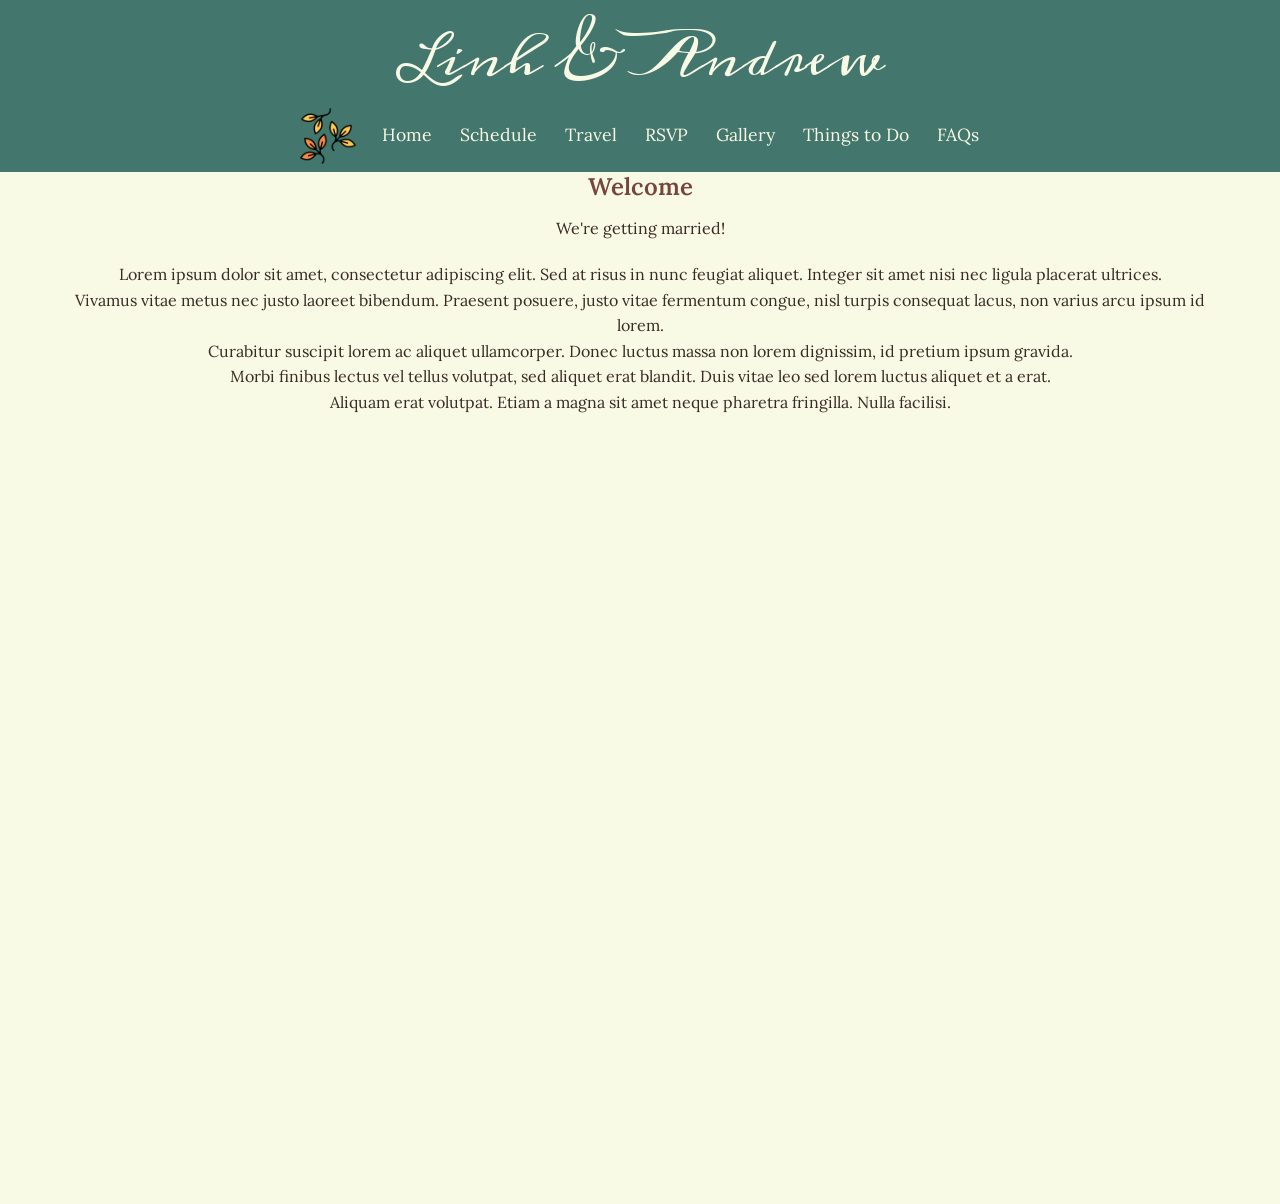
==== index.html @ 8fc76403 "first commit" ====
<!DOCTYPE html>
<html lang="en">
<head>
    <meta charset="UTF-8">
    <meta name="viewport" content="width=device-width, initial-scale=1.0">
    <title>Home | Wedding</title>
    <link rel="preconnect" href="https://fonts.googleapis.com">
    <link rel="preconnect" href="https://fonts.gstatic.com" crossorigin>
    <link href="https://fonts.googleapis.com/css2?family=Lora:ital,wght@0,400..700;1,400..700&display=swap" rel="stylesheet">
    <link href="https://fonts.googleapis.com/css2?family=Meddon&display=swap" rel="stylesheet">
    <link rel="stylesheet" href="css/style.css">
</head>
<body>
    <header id="site-header">
        <nav id="navbar">
            <ul>
                <li class="site-brand-item"><a href="index.html">Linh & Andrew</a></li>
                <li class="leaf-decoration"><img src="extra/leaf.png" alt="leaf decoration"></li>
                <li><a href="index.html">Home</a></li>
                <li><a href="schedule.html">Schedule</a></li>
                <li><a href="travel.html">Travel</a></li>
                <li><a href="rsvp.html">RSVP</a></li>
                <li><a href="gallery.html">Gallery</a></li>
                <li><a href="things-to-do.html">Things to Do</a></li>
                <li><a href="faqs.html">FAQs</a></li>
            </ul>
        </nav>
    </header>

    <main>
        <section id="hero">
            <h1>Welcome</h1>
            <p>We're getting married!</p>
        </section>

        <section id="intro-copy">
            <p>Lorem ipsum dolor sit amet, consectetur adipiscing elit. Sed at risus in nunc feugiat aliquet. Integer sit amet nisi nec ligula placerat ultrices.</p>
            <p>Vivamus vitae metus nec justo laoreet bibendum. Praesent posuere, justo vitae fermentum congue, nisl turpis consequat lacus, non varius arcu ipsum id lorem.</p>
            <p>Curabitur suscipit lorem ac aliquet ullamcorper. Donec luctus massa non lorem dignissim, id pretium ipsum gravida.</p>
            <p>Morbi finibus lectus vel tellus volutpat, sed aliquet erat blandit. Duis vitae leo sed lorem luctus aliquet et a erat.</p>
            <p>Aliquam erat volutpat. Etiam a magna sit amet neque pharetra fringilla. Nulla facilisi.</p>
        </section>
    </main>

    <footer></footer>

    <script src="js/script.js"></script>
</body>
</html>
---- css/style.css ----
/* General Styles */
* {
    margin: 0;
    padding: 0;
    box-sizing: border-box;
}

html {
    scroll-behavior: smooth;
}

body {
    font-family: "Lora", serif;
    line-height: 1.6;
    color: #3A2A25;
    text-align: center;
    padding-top: 124px;
    background: #F8FAE5;
}

button,
input,
select,
textarea {
    font: inherit;
}

/* Navigation */
#site-header {
    position: fixed;
    top: 0;
    left: 0;
    width: 100%;
    z-index: 1000;
    transition: transform 0.35s ease;
    background: transparent;
}

#site-header.is-hidden {
    transform: translateY(-100%);
}

.site-brand-item {
    width: 100%;
    text-align: center;
    padding-top: 20px;
}

.site-brand-item a {
    display: inline-block !important;
    font-family: "Meddon", cursive;
    font-size: 3rem !important;
    line-height: 1.2;
    color: #76453B;
    text-decoration: none;
    padding: 0 12px 8px;
}

.site-brand-item a:hover {
    color: #B19470;
}

#navbar {
    background: #43766C;
    width: 100%;
}
#navbar .site-brand-item a,
#navbar .site-brand-item a:hover {
    text-decoration: none;
}
#navbar ul {
    list-style: none;
    display: flex;
    justify-content: center;
    align-items: center;
    flex-wrap: wrap;
    gap: 0;
}

#navbar li {
    margin: 0;
}

#navbar a {
    display: inline-block;
    color: #F8FAE5;
    text-align: center;
    padding: 10px 14px 12px;
    text-decoration: none;
    transition: opacity 0.2s ease, text-decoration-color 0.2s ease;
    font-size: clamp(1rem, 1.4vw, 1.1rem);
}

#navbar a:hover {
    color: #B19470;
    text-decoration: underline;
    text-underline-offset: 0.2em;
}

.leaf-decoration {
    display: inline-flex;
    align-items: center;
    justify-content: center;
    padding: 8px 12px;
}

.leaf-decoration img {
    height: 56px;
    width: auto;
    opacity: 1;
    transition: transform 0.2s ease;
}

.leaf-decoration img:hover {
    transform: scale(1.05);
}

/* Main Content */
main {
    max-width: 1200px;
    margin: 0 auto;
    padding: 24px 20px 20px;
    min-height: 120vh;
}

h1, h2, h3 {
    margin: 20px 0 10px;
    font-weight: 600;
    color: #76453B;
}

section {
    margin: 20px 0;
}

/* Footer */
footer {
    color: #3A2A25;
    text-align: center;
    padding: 0;
    margin-top: 0;
}

/* Gallery */
.gallery-container {
    display: grid;
    grid-template-columns: repeat(auto-fit, minmax(250px, 1fr));
    gap: 15px;
}

/* Forms */
form {
    max-width: 500px;
    margin: 20px auto;
    text-align: left;
}

form label {
    display: block;
    margin: 10px 0 5px;
    font-weight: bold;
}

form input,
form select {
    width: 100%;
    padding: 8px;
    margin-bottom: 15px;
    border: 1px solid #ddd;
    border-radius: 4px;
}

form button {
    background-color: transparent;
    color: #3A2A25;
    padding: 10px 20px;
    border: 1px solid #3A2A25;
    border-radius: 4px;
    cursor: pointer;
    transition: background-color 0.3s;
}

form button:hover {
    background-color: #B19470;
    color: #F8FAE5;
}

/* FAQ */
.faq-item {
    margin: 15px 0;
    padding: 15px;
    border: 1px solid rgba(58, 42, 37, 0.2);
    border-radius: 4px;
}

/* Countdown */
#timer {
    font-size: 24px;
    text-align: center;
    padding: 20px;
}

a {
    color: inherit;
}

@media (max-width: 768px) {
    body {
        padding-top: 170px;
    }

    #site-header {
        padding-inline: 0;
    }

    #navbar ul {
        gap: 0;
    }

    .site-brand-item {
        padding-top: 0;
    }
}
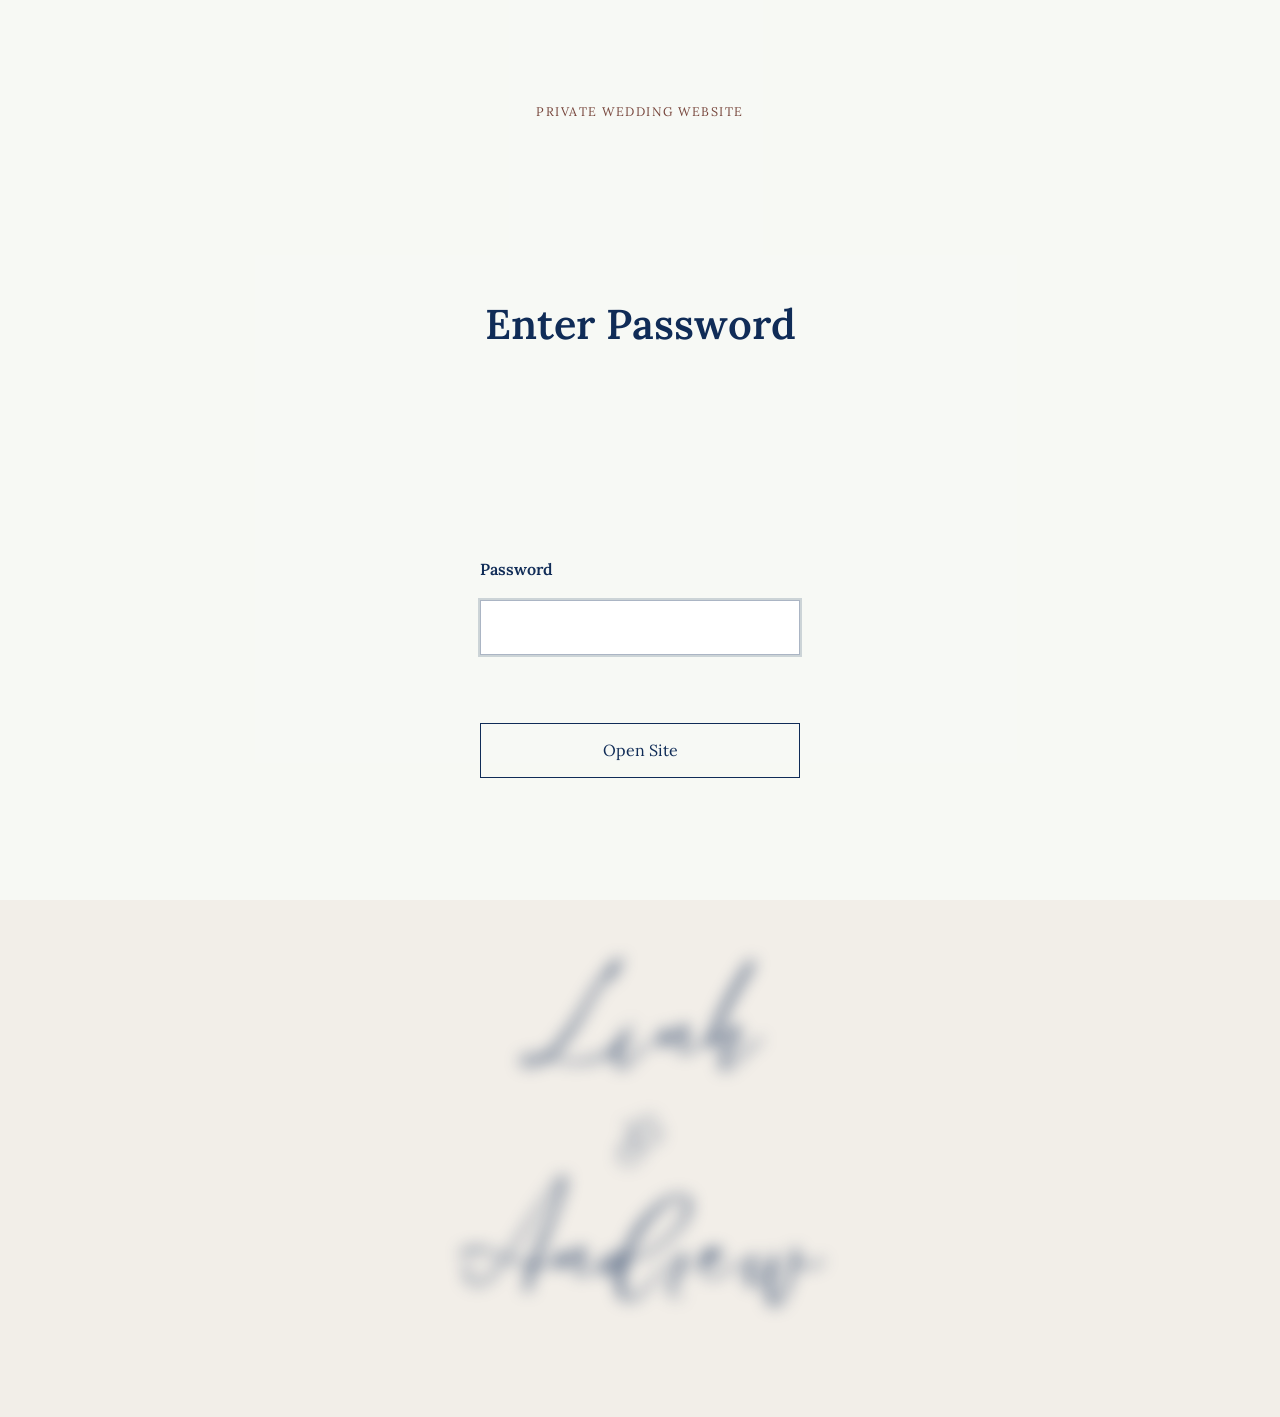
==== commit aa8dd6a0: "update code" ====
--- a/index.html
+++ b/index.html
@@ -10,12 +10,12 @@
     <link href="https://fonts.googleapis.com/css2?family=Meddon&display=swap" rel="stylesheet">
     <link rel="stylesheet" href="css/style.css">
 </head>
-<body>
+<body class="home-page page-locked">
     <header id="site-header">
         <nav id="navbar">
             <ul>
                 <li class="site-brand-item"><a href="index.html">Linh & Andrew</a></li>
-                <li class="leaf-decoration"><img src="extra/leaf.png" alt="leaf decoration"></li>
+                <li class="leaf-decoration"><img src="extra/flower1.png" alt="flower decoration"></li>
                 <li><a href="index.html">Home</a></li>
                 <li><a href="schedule.html">Schedule</a></li>
                 <li><a href="travel.html">Travel</a></li>
@@ -27,18 +27,16 @@
         </nav>
     </header>
 
-    <main>
-        <section id="hero">
-            <h1>Welcome</h1>
-            <p>We're getting married!</p>
+    <main class="home-main">
+        <section class="home-slideshow" aria-label="Linh and Andrew photo slideshow">
+            <img class="home-slideshow-image is-active" src="extra/sample1.jpg" alt="Linh and Andrew together at sunset">
+            <img class="home-slideshow-image" src="extra/sample2.jpg" alt="Linh and Andrew standing together under blooming branches">
         </section>
 
-        <section id="intro-copy">
-            <p>Lorem ipsum dolor sit amet, consectetur adipiscing elit. Sed at risus in nunc feugiat aliquet. Integer sit amet nisi nec ligula placerat ultrices.</p>
-            <p>Vivamus vitae metus nec justo laoreet bibendum. Praesent posuere, justo vitae fermentum congue, nisl turpis consequat lacus, non varius arcu ipsum id lorem.</p>
-            <p>Curabitur suscipit lorem ac aliquet ullamcorper. Donec luctus massa non lorem dignissim, id pretium ipsum gravida.</p>
-            <p>Morbi finibus lectus vel tellus volutpat, sed aliquet erat blandit. Duis vitae leo sed lorem luctus aliquet et a erat.</p>
-            <p>Aliquam erat volutpat. Etiam a magna sit amet neque pharetra fringilla. Nulla facilisi.</p>
+        <section class="home-intro">
+            <p class="home-intro-name">Linh</p>
+            <p class="home-intro-ampersand">&amp;</p>
+            <p class="home-intro-name">Andrew</p>
         </section>
     </main>
 
--- a/css/style.css
+++ b/css/style.css
@@ -1,3 +1,9 @@
+@font-face {
+    font-family: "Le Jour Script";
+    src: url("../extra/Le Jour Script Personal Use Only.otf") format("opentype");
+    font-display: swap;
+}
+
 /* General Styles */
 * {
     margin: 0;
@@ -7,15 +13,28 @@
 
 html {
     scroll-behavior: smooth;
+    --header-offset: 0px;
+    --home-hero-height: 620px;
 }
 
 body {
     font-family: "Lora", serif;
     line-height: 1.6;
-    color: #3A2A25;
-    text-align: center;
-    padding-top: 124px;
-    background: #F8FAE5;
+    color: #102C57;
+    text-align: center;
+    background: #FEFAF6;
+}
+
+body.page-locked {
+    overflow: hidden;
+}
+
+body.page-locked #site-header,
+body.page-locked main,
+body.page-locked footer {
+    filter: blur(8px);
+    pointer-events: none;
+    user-select: none;
 }
 
 button,
@@ -27,17 +46,8 @@
 
 /* Navigation */
 #site-header {
-    position: fixed;
-    top: 0;
-    left: 0;
-    width: 100%;
-    z-index: 1000;
-    transition: transform 0.35s ease;
+    width: 100%;
     background: transparent;
-}
-
-#site-header.is-hidden {
-    transform: translateY(-100%);
 }
 
 .site-brand-item {
@@ -48,8 +58,8 @@
 
 .site-brand-item a {
     display: inline-block !important;
-    font-family: "Meddon", cursive;
-    font-size: 3rem !important;
+    font-family: "Le Jour Script", "Meddon", cursive;
+    font-size: 6rem !important;
     line-height: 1.2;
     color: #76453B;
     text-decoration: none;
@@ -61,9 +71,18 @@
 }
 
 #navbar {
-    background: #43766C;
-    width: 100%;
-}
+    background: #FEFAF6;
+    width: 100%;
+    opacity: 0;
+    transform: translateY(-28px);
+    transition: opacity 0.7s ease, transform 0.7s ease;
+}
+
+body.page-ready #navbar {
+    opacity: 1;
+    transform: translateY(0);
+}
+
 #navbar .site-brand-item a,
 #navbar .site-brand-item a:hover {
     text-decoration: none;
@@ -83,7 +102,7 @@
 
 #navbar a {
     display: inline-block;
-    color: #F8FAE5;
+    color: #102C57;
     text-align: center;
     padding: 10px 14px 12px;
     text-decoration: none;
@@ -107,6 +126,7 @@
 .leaf-decoration img {
     height: 56px;
     width: auto;
+    mix-blend-mode: multiply;
     opacity: 1;
     transition: transform 0.2s ease;
 }
@@ -123,10 +143,82 @@
     min-height: 120vh;
 }
 
+body.home-page {
+    background: #f2eee8;
+}
+
+.home-main {
+    max-width: none;
+    width: 100%;
+    margin: 0;
+    padding: 0;
+    min-height: 0;
+}
+
+.home-main section {
+    margin: 0;
+}
+
+.home-slideshow {
+    position: relative;
+    width: 100vw;
+    height: var(--home-hero-height);
+    margin-left: calc(50% - 50vw);
+    overflow: hidden;
+    background: #efe7db;
+    opacity: 0;
+    transform: translateY(10px) scale(0.96);
+    transform-origin: top center;
+    transition: height 0.9s cubic-bezier(0.22, 1, 0.36, 1), opacity 0.8s ease 0.12s, transform 0.8s ease 0.12s;
+}
+
+body.home-page.page-ready .home-slideshow {
+    opacity: 1;
+    transform: translateY(0) scale(1);
+}
+
+.home-slideshow-image {
+    position: absolute;
+    inset: 0;
+    display: block;
+    width: 100vw;
+    height: 100%;
+    object-fit: contain;
+    object-position: center;
+    opacity: 0;
+    transition: opacity 1s ease-in-out;
+}
+
+.home-slideshow-image.is-active {
+    opacity: 1;
+}
+
+.home-intro {
+    padding: 72px 20px 88px;
+    text-align: center;
+}
+
+.home-intro-name,
+.home-intro-ampersand {
+    font-family: "Le Jour Script", "Meddon", cursive;
+    color: #102C57;
+    line-height: 1.05;
+}
+
+.home-intro-name {
+    margin: 0;
+    font-size: clamp(4.5rem, 10vw, 8rem);
+}
+
+.home-intro-ampersand {
+    margin: 12px 0;
+    font-size: clamp(2.4rem, 5vw, 3.8rem);
+}
+
 h1, h2, h3 {
     margin: 20px 0 10px;
     font-weight: 600;
-    color: #76453B;
+    color: #102C57;
 }
 
 section {
@@ -135,10 +227,84 @@
 
 /* Footer */
 footer {
-    color: #3A2A25;
+    color: #102C57;
     text-align: center;
     padding: 0;
     margin-top: 0;
+}
+
+.password-gate {
+    position: fixed;
+    inset: 0;
+    z-index: 2000;
+    display: grid;
+    place-items: center;
+    gap: 14px;
+    padding: 24px;
+    background: rgba(248, 250, 246, 0.92);
+    text-align: center;
+}
+
+.password-gate__eyebrow {
+    margin: 0;
+    letter-spacing: 0.12em;
+    text-transform: uppercase;
+    font-size: 0.78rem;
+    color: #76453B;
+}
+
+.password-gate__title {
+    margin: 0;
+    color: #102C57;
+    font-size: clamp(2rem, 4vw, 2.6rem);
+}
+
+.password-gate__form {
+    display: grid;
+    gap: 12px;
+    width: min(320px, 100%);
+}
+
+.password-gate__label {
+    font-weight: 600;
+    color: #102C57;
+    text-align: left;
+}
+
+.password-gate__input {
+    width: 100%;
+    padding: 14px 16px;
+    border: 1px solid rgba(118, 69, 59, 0.24);
+    border-radius: 0;
+    background: #fff;
+    color: #102C57;
+}
+
+.password-gate__input:focus {
+    outline: 2px solid rgba(16, 44, 87, 0.18);
+    border-color: rgba(16, 44, 87, 0.35);
+}
+
+.password-gate__error {
+    min-height: 1.4em;
+    margin: 0;
+    color: #a1463f;
+}
+
+.password-gate__button {
+    margin-top: 6px;
+    padding: 14px 18px;
+    border: 1px solid #102C57;
+    border-radius: 0;
+    background: transparent;
+    color: #102C57;
+    cursor: pointer;
+    transition: opacity 0.2s ease, transform 0.2s ease;
+}
+
+.password-gate__button:hover {
+    opacity: 0.92;
+    transform: translateY(-1px);
 }
 
 /* Gallery */
@@ -172,9 +338,9 @@
 
 form button {
     background-color: transparent;
-    color: #3A2A25;
+    color: #102C57;
     padding: 10px 20px;
-    border: 1px solid #3A2A25;
+    border: 1px solid #102C57;
     border-radius: 4px;
     cursor: pointer;
     transition: background-color 0.3s;
@@ -193,6 +359,90 @@
     border-radius: 4px;
 }
 
+/* Schedule */
+#schedule-content {
+    max-width: 980px;
+    margin: 0 auto;
+    padding: 12px 0 40px;
+}
+
+.schedule-actions {
+    display: flex;
+    justify-content: flex-start;
+    margin-bottom: 20px;
+    
+}
+
+.calendar-button {
+    display: inline-block;
+    padding: 0 0 4px;
+    border-bottom: 2px solid #7aa7c7;
+    text-decoration: none;
+    font-size: 1.05rem;
+}
+
+.calendar-button:hover {
+    opacity: 0.8;
+}
+
+.schedule-date-section {
+    margin-top: 48px;
+    margin-bottom: 18px;
+    text-align: left;
+    font-size: 1.35rem;
+}
+
+.schedule-date-section h2 {
+    margin: 0;
+}
+
+.schedule-date-section sup {
+    font-size: 0.65em;
+}
+
+.schedule-item {
+    display: grid;
+    grid-template-columns: minmax(220px, 0.85fr) minmax(0, 2fr);
+    gap: 48px;
+    align-items: start;
+    padding: 18px 0 22px;
+    border-bottom: 1px solid rgba(58, 42, 37, 0.18);
+    text-align: left;
+}
+
+.event-title {
+    margin: 0 0 14px;
+    font-family: "Libre Baskerville", serif;
+    font-size: clamp(1.6rem, 2.2vw, 2rem);
+    font-weight: 400;
+    font-style: normal;
+}
+
+.event-summary {
+    display: flex;
+    flex-direction: column;
+    gap: 0;
+}
+
+.event-time {
+    font-weight: 600;
+}
+
+.event-description {
+    max-width: none;
+    width: 100%;
+    padding-top: 10px;
+}
+
+.event-description ul {
+    margin: 0;
+    padding-left: 1.25rem;
+}
+
+.event-description li + li {
+    margin-top: 0.45rem;
+}
+
 /* Countdown */
 #timer {
     font-size: 24px;
@@ -217,7 +467,47 @@
         gap: 0;
     }
 
+    #navbar {
+        padding: 0;
+    }
+
     .site-brand-item {
         padding-top: 0;
     }
-}
+
+    #schedule-content {
+        padding-top: 0;
+    }
+
+    .schedule-actions {
+        margin-bottom: 16px;
+    }
+
+    .schedule-date-section {
+        margin-top: 32px;
+        margin-bottom: 10px;
+    }
+
+    .schedule-item {
+        grid-template-columns: 1fr;
+        gap: 14px;
+        padding: 18px 0;
+    }
+
+    .event-title {
+        margin-bottom: 10px;
+    }
+
+    .event-description {
+        max-width: none;
+        padding-top: 0;
+    }
+
+    .home-slideshow {
+        height: var(--home-hero-height);
+    }
+
+    .home-intro {
+        padding: 56px 20px 72px;
+    }
+}
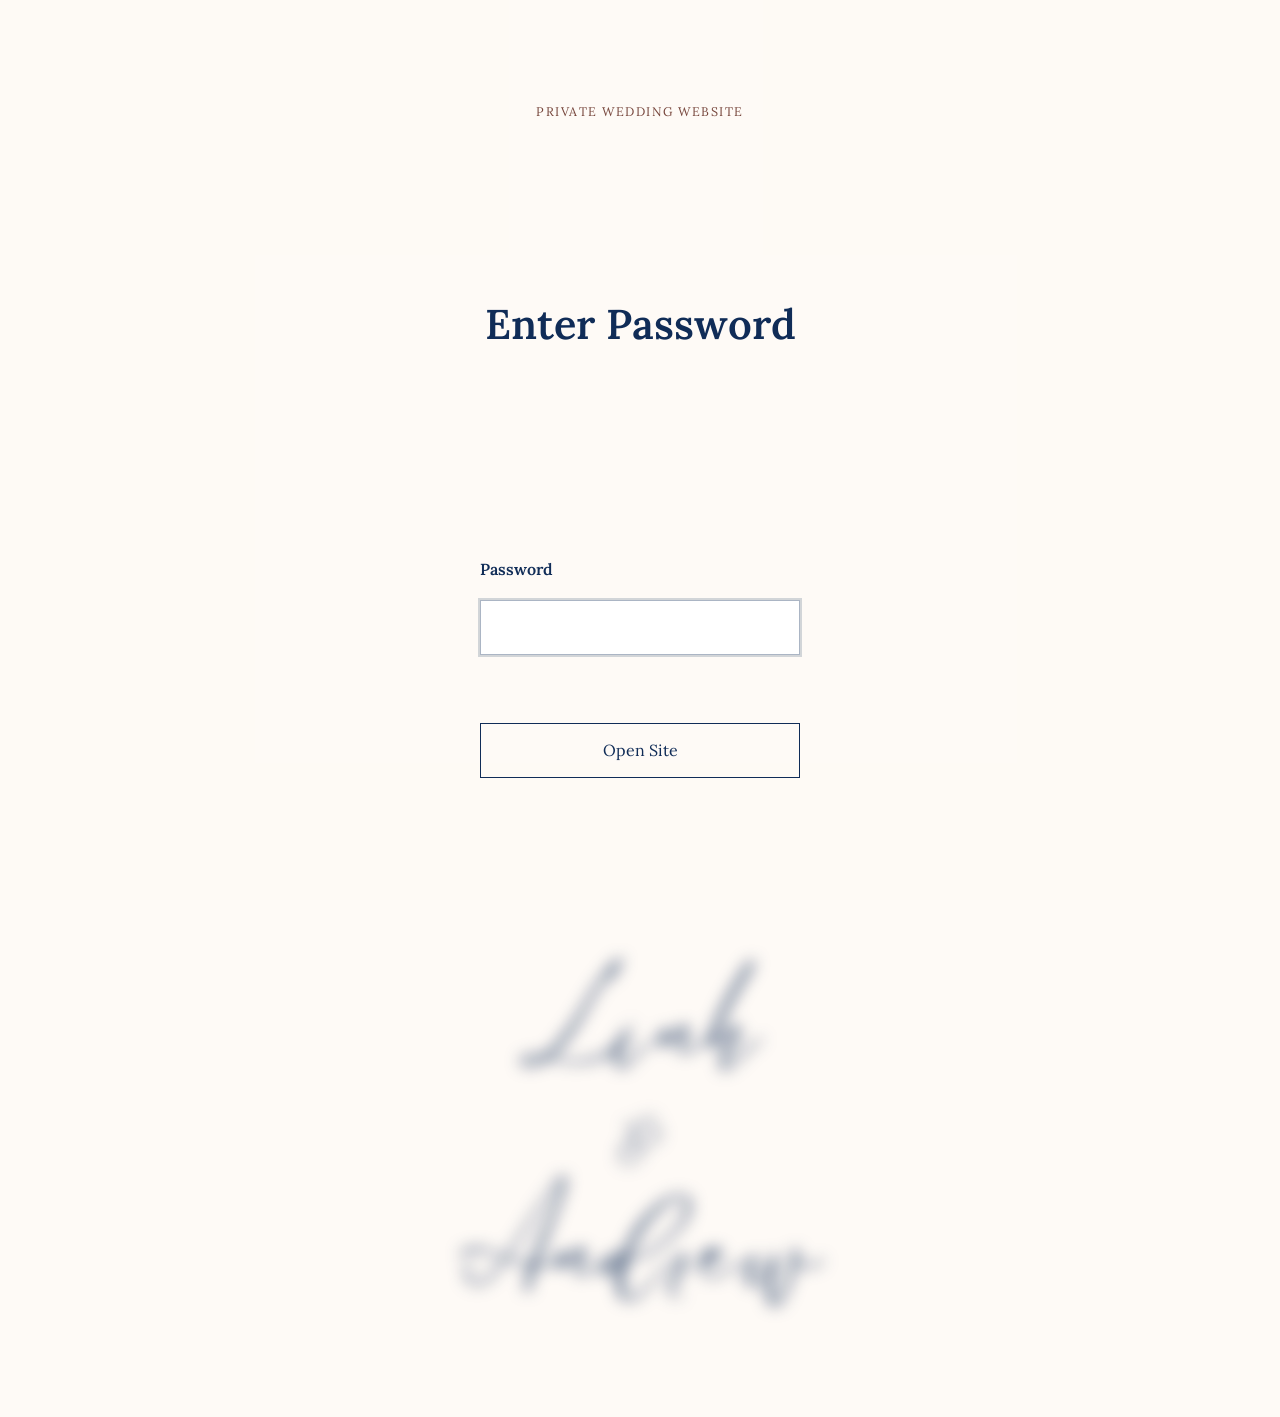
==== commit bd200b3b: "update website" ====
--- a/index.html
+++ b/index.html
@@ -21,7 +21,6 @@
                 <li><a href="travel.html">Travel</a></li>
                 <li><a href="rsvp.html">RSVP</a></li>
                 <li><a href="gallery.html">Gallery</a></li>
-                <li><a href="things-to-do.html">Things to Do</a></li>
                 <li><a href="faqs.html">FAQs</a></li>
             </ul>
         </nav>
--- a/css/style.css
+++ b/css/style.css
@@ -144,7 +144,7 @@
 }
 
 body.home-page {
-    background: #f2eee8;
+    background: #FEFAF6;
 }
 
 .home-main {
@@ -165,7 +165,7 @@
     height: var(--home-hero-height);
     margin-left: calc(50% - 50vw);
     overflow: hidden;
-    background: #efe7db;
+    background: #FEFAF6;
     opacity: 0;
     transform: translateY(10px) scale(0.96);
     transform-origin: top center;
@@ -241,7 +241,7 @@
     place-items: center;
     gap: 14px;
     padding: 24px;
-    background: rgba(248, 250, 246, 0.92);
+    background: rgba(254, 250, 246, 0.92);
     text-align: center;
 }
 
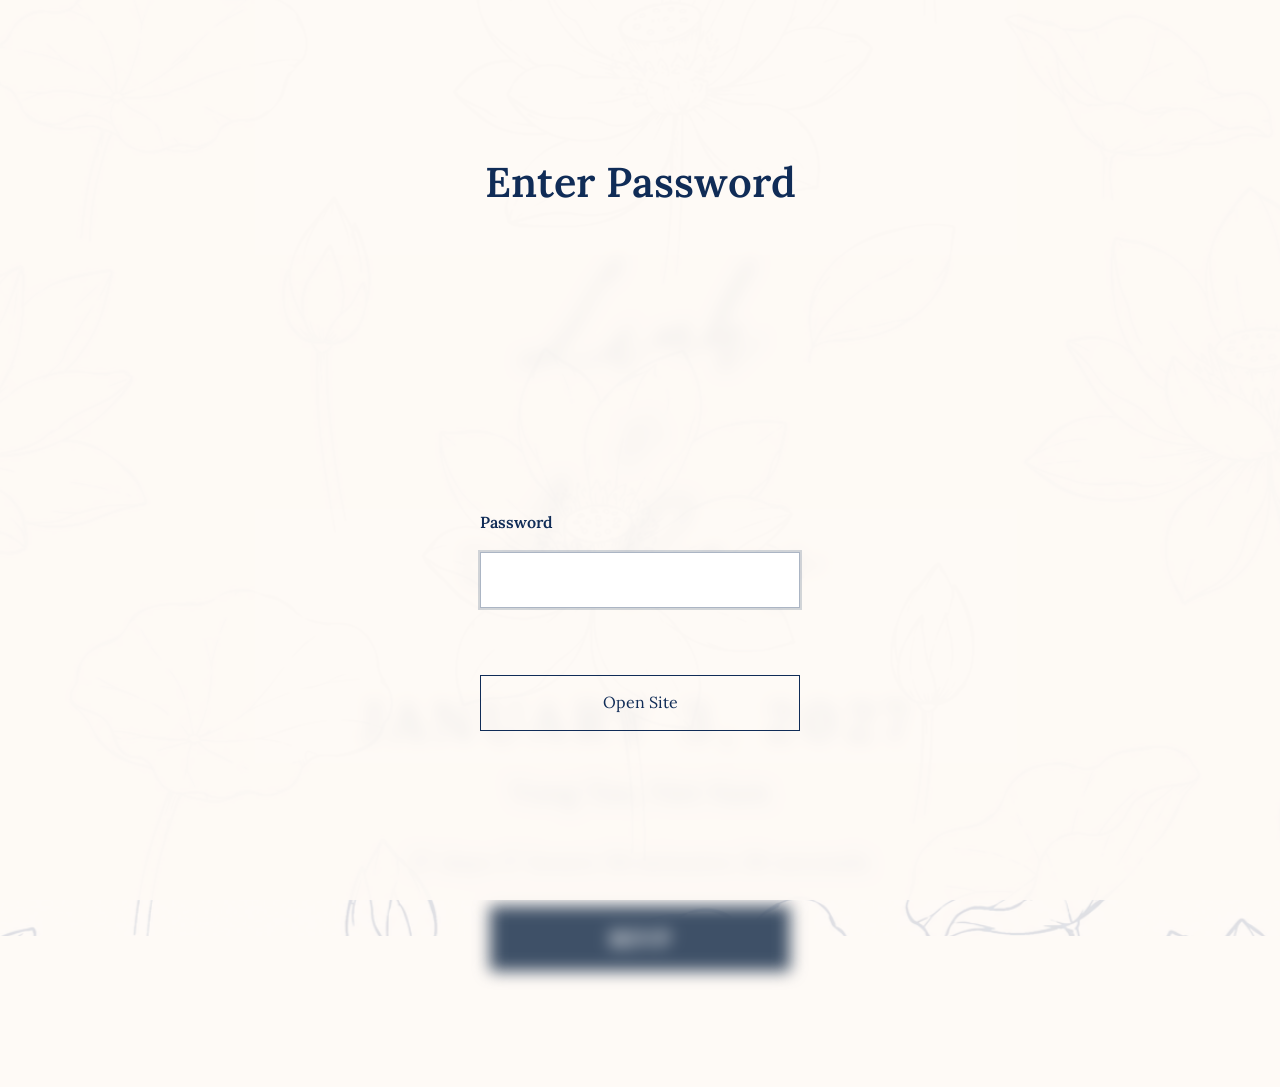
==== commit 3a994a7a: "update website" ====
--- a/index.html
+++ b/index.html
@@ -20,22 +20,22 @@
                 <li><a href="schedule.html">Schedule</a></li>
                 <li><a href="travel.html">Travel</a></li>
                 <li><a href="rsvp.html">RSVP</a></li>
-                <li><a href="gallery.html">Gallery</a></li>
                 <li><a href="faqs.html">FAQs</a></li>
             </ul>
         </nav>
     </header>
 
     <main class="home-main">
-        <section class="home-slideshow" aria-label="Linh and Andrew photo slideshow">
-            <img class="home-slideshow-image is-active" src="extra/sample1.jpg" alt="Linh and Andrew together at sunset">
-            <img class="home-slideshow-image" src="extra/sample2.jpg" alt="Linh and Andrew standing together under blooming branches">
-        </section>
-
         <section class="home-intro">
             <p class="home-intro-name">Linh</p>
             <p class="home-intro-ampersand">&amp;</p>
             <p class="home-intro-name">Andrew</p>
+            <div class="home-details">
+                <p class="home-details-date">January 3, 2027</p>
+                <p class="home-details-location">Vung Tau, Viet Nam</p>
+                <p class="home-details-countdown" id="countdown" aria-live="polite">Loading countdown...</p>
+                <a class="home-rsvp-link" href="rsvp.html">RSVP</a>
+            </div>
         </section>
     </main>
 
--- a/css/style.css
+++ b/css/style.css
@@ -14,15 +14,30 @@
 html {
     scroll-behavior: smooth;
     --header-offset: 0px;
-    --home-hero-height: 620px;
 }
 
 body {
+    position: relative;
+    isolation: isolate;
     font-family: "Lora", serif;
     line-height: 1.6;
     color: #102C57;
     text-align: center;
-    background: #FEFAF6;
+    background-color: #FEFAF6;
+}
+
+body::before {
+    content: "";
+    position: fixed;
+    inset: 0;
+    z-index: -1;
+    pointer-events: none;
+    background-image: url("../extra/lotus background.png");
+    background-position: center center;
+    background-repeat: no-repeat;
+    background-size: cover;
+    opacity: 0.12;
+    transform: scale(1.08);
 }
 
 body.page-locked {
@@ -59,7 +74,7 @@
 .site-brand-item a {
     display: inline-block !important;
     font-family: "Le Jour Script", "Meddon", cursive;
-    font-size: 6rem !important;
+    font-size: 4.5rem !important;
     line-height: 1.2;
     color: #76453B;
     text-decoration: none;
@@ -71,7 +86,7 @@
 }
 
 #navbar {
-    background: #FEFAF6;
+    background: transparent;
     width: 100%;
     opacity: 0;
     transform: translateY(-28px);
@@ -144,7 +159,7 @@
 }
 
 body.home-page {
-    background: #FEFAF6;
+    background-color: #FEFAF6;
 }
 
 .home-main {
@@ -157,40 +172,6 @@
 
 .home-main section {
     margin: 0;
-}
-
-.home-slideshow {
-    position: relative;
-    width: 100vw;
-    height: var(--home-hero-height);
-    margin-left: calc(50% - 50vw);
-    overflow: hidden;
-    background: #FEFAF6;
-    opacity: 0;
-    transform: translateY(10px) scale(0.96);
-    transform-origin: top center;
-    transition: height 0.9s cubic-bezier(0.22, 1, 0.36, 1), opacity 0.8s ease 0.12s, transform 0.8s ease 0.12s;
-}
-
-body.home-page.page-ready .home-slideshow {
-    opacity: 1;
-    transform: translateY(0) scale(1);
-}
-
-.home-slideshow-image {
-    position: absolute;
-    inset: 0;
-    display: block;
-    width: 100vw;
-    height: 100%;
-    object-fit: contain;
-    object-position: center;
-    opacity: 0;
-    transition: opacity 1s ease-in-out;
-}
-
-.home-slideshow-image.is-active {
-    opacity: 1;
 }
 
 .home-intro {
@@ -215,6 +196,51 @@
     font-size: clamp(2.4rem, 5vw, 3.8rem);
 }
 
+.home-details {
+    display: grid;
+    gap: 18px;
+    justify-items: center;
+    margin-top: 36px;
+    padding: 26px 24px 0;
+}
+
+.home-details-date {
+    margin: 0;
+    font-size: clamp(2rem, 4.8vw, 3.3rem);
+    letter-spacing: 0.18em;
+    text-transform: uppercase;
+    line-height: 1.15;
+}
+
+.home-details-location {
+    margin: 0;
+    font-size: clamp(1.25rem, 2.2vw, 1.9rem);
+}
+
+.home-details-countdown {
+    margin: 10px 0 8px;
+    font-size: clamp(1.1rem, 1.9vw, 1.45rem);
+    letter-spacing: 0.04em;
+}
+
+.home-rsvp-link {
+    display: inline-block;
+    min-width: min(300px, 82vw);
+    padding: 14px 28px;
+    background: #3e5067;
+    color: #fff;
+    text-decoration: none;
+    font-size: 1.45rem;
+    font-weight: 600;
+    letter-spacing: 0.03em;
+    transition: transform 0.2s ease, opacity 0.2s ease;
+}
+
+.home-rsvp-link:hover {
+    opacity: 0.94;
+    transform: translateY(-1px);
+}
+
 h1, h2, h3 {
     margin: 20px 0 10px;
     font-weight: 600;
@@ -229,7 +255,7 @@
 footer {
     color: #102C57;
     text-align: center;
-    padding: 0;
+    padding: 0 20px 28px;
     margin-top: 0;
 }
 
@@ -351,12 +377,93 @@
     color: #F8FAE5;
 }
 
+#rsvp-form {
+    max-width: 760px;
+    margin: 0 auto;
+}
+
+.rsvp-embed {
+    width: 100%;
+    margin: 24px auto 0;
+}
+
+.rsvp-embed iframe {
+    display: block;
+    width: 100%;
+    max-width: 100%;
+    min-height: 1242px;
+    border: 0;
+    background: #fff;
+}
+
 /* FAQ */
 .faq-item {
     margin: 15px 0;
     padding: 15px;
     border: 1px solid rgba(58, 42, 37, 0.2);
     border-radius: 4px;
+}
+
+.faq-message {
+    max-width: 760px;
+    margin: 24px auto 0;
+    font-size: 1rem;
+    line-height: 1.8;
+}
+
+.travel-feature {
+    max-width: 980px;
+    margin: 28px auto 0;
+}
+
+.travel-card {
+    display: block;
+    overflow: hidden;
+    text-decoration: none;
+    background: rgba(255, 255, 255, 0.8);
+    box-shadow: 0 16px 34px rgba(16, 44, 87, 0.08);
+}
+
+.travel-card-image {
+    display: block;
+    width: 100%;
+    height: clamp(180px, 28vw, 260px);
+    object-fit: cover;
+    object-position: center 58%;
+}
+
+.travel-card-body {
+    padding: 24px 26px 30px;
+    text-align: left;
+}
+
+.travel-card-eyebrow {
+    margin: 0 0 10px;
+    font-size: 0.92rem;
+    letter-spacing: 0.08em;
+    text-transform: uppercase;
+    color: #76453B;
+}
+
+.travel-card-title {
+    margin: 0 0 12px;
+    font-family: "Libre Baskerville", "Lora", serif;
+    font-size: clamp(1.8rem, 3vw, 2.4rem);
+    font-weight: 400;
+    line-height: 1.25;
+}
+
+.travel-card-copy {
+    margin: 0 0 20px;
+    font-size: 1.05rem;
+}
+
+.travel-card-link {
+    display: inline-block;
+    padding-bottom: 4px;
+    border-bottom: 2px solid #7aa7c7;
+    font-size: 1rem;
+    font-weight: 600;
 }
 
 /* Schedule */
@@ -503,11 +610,25 @@
         padding-top: 0;
     }
 
-    .home-slideshow {
-        height: var(--home-hero-height);
-    }
-
     .home-intro {
         padding: 56px 20px 72px;
     }
-}
+
+    .home-details {
+        gap: 14px;
+        margin-top: 28px;
+        padding-top: 18px;
+    }
+
+    .home-details-date {
+        letter-spacing: 0.1em;
+    }
+
+    .home-details-countdown {
+        line-height: 1.7;
+    }
+
+    .rsvp-embed iframe {
+        min-height: 1320px;
+    }
+}
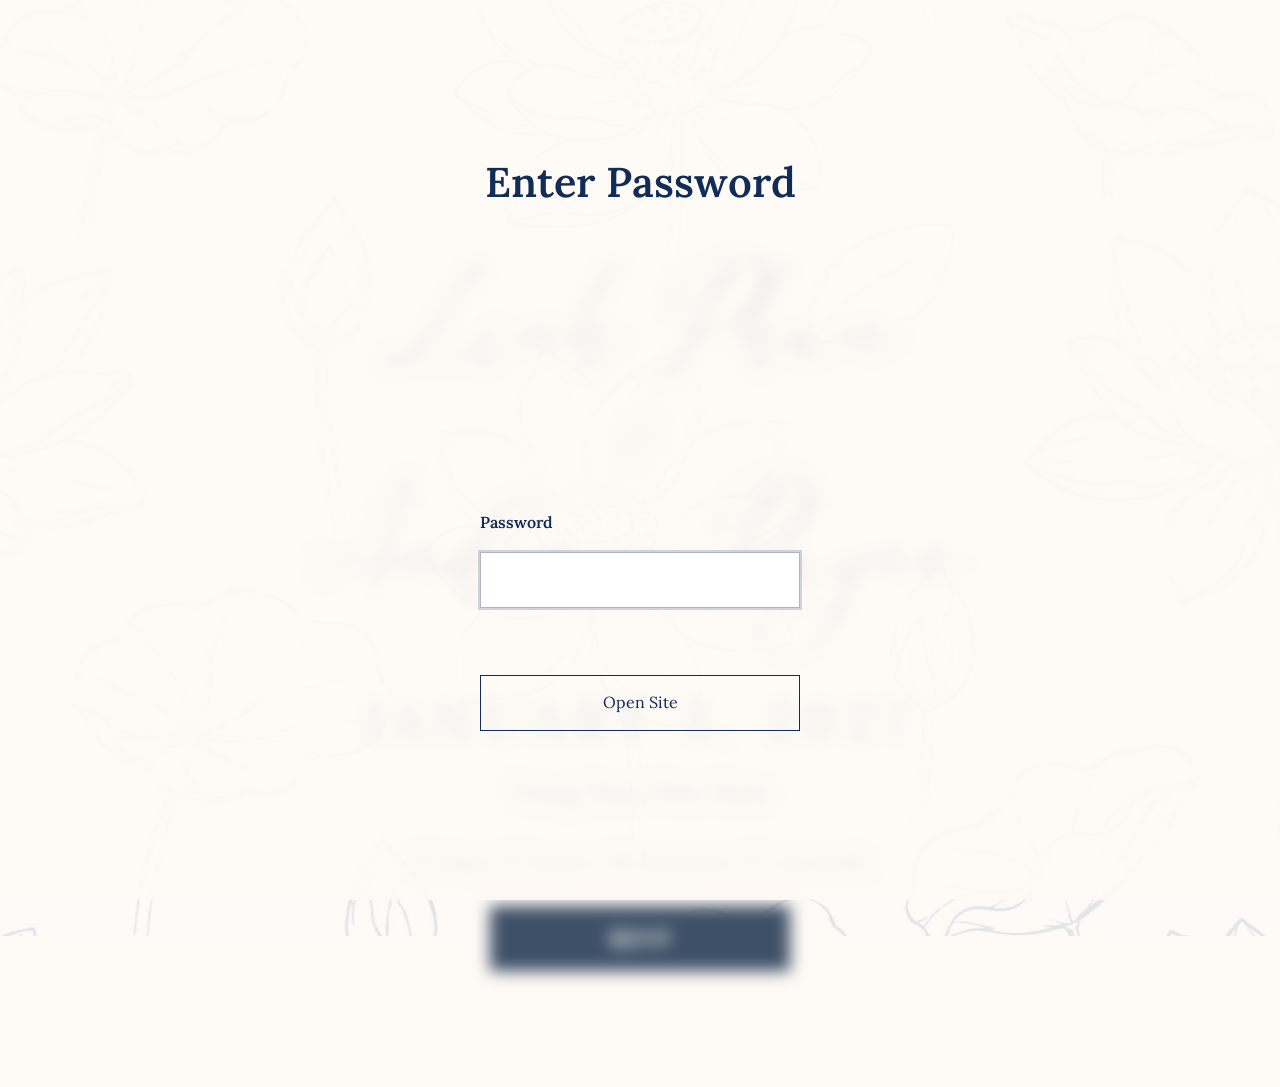
==== commit baab5ef3: "update website" ====
--- a/index.html
+++ b/index.html
@@ -27,9 +27,9 @@
 
     <main class="home-main">
         <section class="home-intro">
-            <p class="home-intro-name">Linh</p>
+            <p class="home-intro-name">Linh Phan</p>
             <p class="home-intro-ampersand">&amp;</p>
-            <p class="home-intro-name">Andrew</p>
+            <p class="home-intro-name">Andrew Payne</p>
             <div class="home-details">
                 <p class="home-details-date">January 3, 2027</p>
                 <p class="home-details-location">Vung Tau, Viet Nam</p>
--- a/css/style.css
+++ b/css/style.css
@@ -36,7 +36,7 @@
     background-position: center center;
     background-repeat: no-repeat;
     background-size: cover;
-    opacity: 0.12;
+    opacity: 0.10;
     transform: scale(1.08);
 }
 
@@ -411,6 +411,61 @@
     line-height: 1.8;
 }
 
+.faq-feature {
+    max-width: 980px;
+    margin: 28px auto 0;
+}
+
+.faq-card {
+    display: block;
+    overflow: hidden;
+    text-decoration: none;
+    background: rgba(255, 255, 255, 0.8);
+    box-shadow: 0 16px 34px rgba(16, 44, 87, 0.08);
+}
+
+.faq-card-image {
+    display: block;
+    width: 100%;
+    height: clamp(180px, 28vw, 260px);
+    object-fit: cover;
+    object-position: center 60%;
+}
+
+.faq-card-body {
+    padding: 24px 26px 30px;
+    text-align: left;
+}
+
+.faq-card-eyebrow {
+    margin: 0 0 10px;
+    font-size: 0.92rem;
+    letter-spacing: 0.08em;
+    text-transform: uppercase;
+    color: #76453B;
+}
+
+.faq-card-title {
+    margin: 0 0 12px;
+    font-family: "Libre Baskerville", "Lora", serif;
+    font-size: clamp(1.8rem, 3vw, 2.4rem);
+    font-weight: 400;
+    line-height: 1.25;
+}
+
+.faq-card-copy {
+    margin: 0 0 20px;
+    font-size: 1.05rem;
+}
+
+.faq-card-link {
+    display: inline-block;
+    padding-bottom: 4px;
+    border-bottom: 2px solid #7aa7c7;
+    font-size: 1rem;
+    font-weight: 600;
+}
+
 .travel-feature {
     max-width: 980px;
     margin: 28px auto 0;
@@ -541,6 +596,14 @@
     padding-top: 10px;
 }
 
+.event-description p {
+    margin: 0;
+}
+
+.event-description p + p {
+    margin-top: 0.45rem;
+}
+
 .event-description ul {
     margin: 0;
     padding-left: 1.25rem;
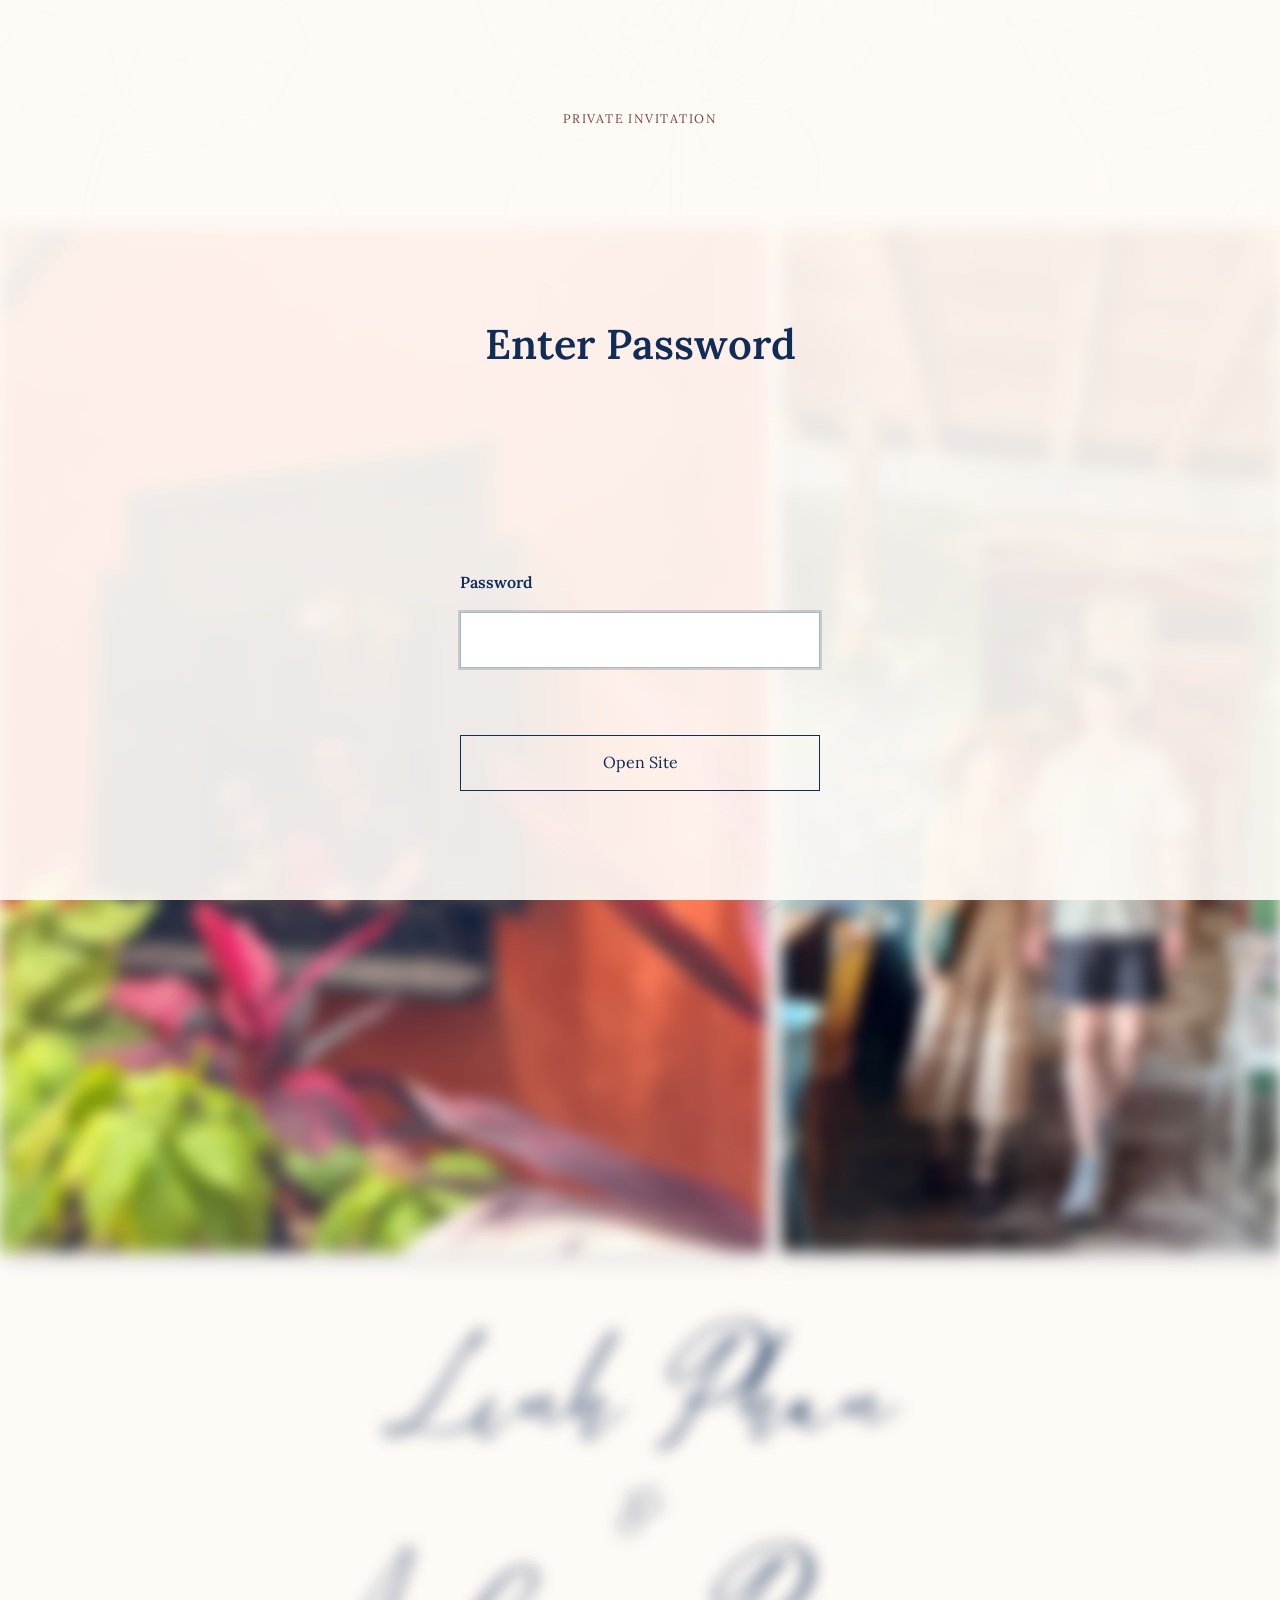
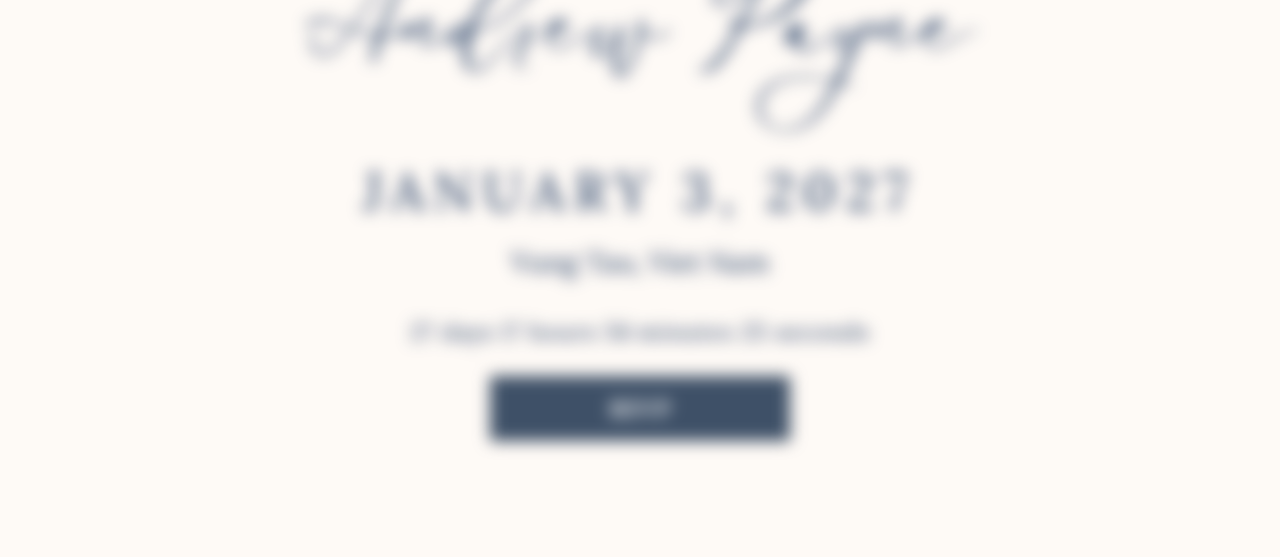
==== commit 336cb8c6: "Update wedding website photos and schedule" ====
--- a/index.html
+++ b/index.html
@@ -4,6 +4,7 @@
     <meta charset="UTF-8">
     <meta name="viewport" content="width=device-width, initial-scale=1.0">
     <title>Home | Wedding</title>
+    <link rel="icon" type="image/png" href="extra/favicon.png">
     <link rel="preconnect" href="https://fonts.googleapis.com">
     <link rel="preconnect" href="https://fonts.gstatic.com" crossorigin>
     <link href="https://fonts.googleapis.com/css2?family=Lora:ital,wght@0,400..700;1,400..700&display=swap" rel="stylesheet">
@@ -15,7 +16,7 @@
         <nav id="navbar">
             <ul>
                 <li class="site-brand-item"><a href="index.html">Linh & Andrew</a></li>
-                <li class="leaf-decoration"><img src="extra/flower1.png" alt="flower decoration"></li>
+                <li class="leaf-decoration"><img src="extra/symbol-nav.png" alt="Lotus symbol"></li>
                 <li><a href="index.html">Home</a></li>
                 <li><a href="schedule.html">Schedule</a></li>
                 <li><a href="travel.html">Travel</a></li>
@@ -26,6 +27,41 @@
     </header>
 
     <main class="home-main">
+        <section class="home-photo-reel" aria-label="Linh and Andrew photo gallery">
+            <div class="home-photo-reel__track">
+                <div class="home-photo-reel__set">
+                    <img src="images/homepage/photo-1.jpg" alt="Linh and Andrew together" fetchpriority="high">
+                    <img src="images/homepage/photo-2.jpg" alt="Linh and Andrew together" loading="lazy">
+                    <img src="images/homepage/photo-3.jpg" alt="Linh and Andrew together" loading="lazy">
+                    <img src="images/homepage/photo-4.jpg" alt="Linh and Andrew together" loading="lazy">
+                    <img src="images/homepage/photo-5.jpg" alt="Linh and Andrew together" loading="lazy">
+                    <img src="images/homepage/photo-6.jpg" alt="Linh and Andrew together" loading="lazy">
+                    <img src="images/homepage/photo-7.jpg" alt="Linh and Andrew together" loading="lazy">
+                    <img src="images/homepage/photo-8.jpg" alt="Linh and Andrew together" loading="lazy">
+                    <img src="images/homepage/photo-9.jpg" alt="Linh and Andrew together" loading="lazy">
+                    <img src="images/homepage/photo-10.jpg" alt="Linh and Andrew together" loading="lazy">
+                    <img src="images/homepage/photo-11.jpg" alt="Linh and Andrew together" loading="lazy">
+                    <img src="images/homepage/photo-12.jpg" alt="Linh and Andrew together" loading="lazy">
+                    <img src="images/homepage/photo-13.jpg" alt="Linh and Andrew together" loading="lazy">
+                </div>
+                <div class="home-photo-reel__set" aria-hidden="true">
+                    <img src="images/homepage/photo-1.jpg" alt="">
+                    <img src="images/homepage/photo-2.jpg" alt="">
+                    <img src="images/homepage/photo-3.jpg" alt="">
+                    <img src="images/homepage/photo-4.jpg" alt="">
+                    <img src="images/homepage/photo-5.jpg" alt="">
+                    <img src="images/homepage/photo-6.jpg" alt="">
+                    <img src="images/homepage/photo-7.jpg" alt="">
+                    <img src="images/homepage/photo-8.jpg" alt="">
+                    <img src="images/homepage/photo-9.jpg" alt="">
+                    <img src="images/homepage/photo-10.jpg" alt="">
+                    <img src="images/homepage/photo-11.jpg" alt="">
+                    <img src="images/homepage/photo-12.jpg" alt="">
+                    <img src="images/homepage/photo-13.jpg" alt="">
+                </div>
+            </div>
+        </section>
+
         <section class="home-intro">
             <p class="home-intro-name">Linh Phan</p>
             <p class="home-intro-ampersand">&amp;</p>
@@ -41,6 +77,27 @@
 
     <footer></footer>
 
+    <div class="password-gate">
+        <p class="password-gate__eyebrow">Private invitation</p>
+        <h1 class="password-gate__title">Enter Password</h1>
+        <form class="password-gate__form">
+            <label class="password-gate__label" for="site-password">Password</label>
+            <input
+                class="password-gate__input"
+                id="site-password"
+                name="site-password"
+                type="password"
+                inputmode="text"
+                autocomplete="current-password"
+                autocapitalize="off"
+                spellcheck="false"
+                required
+            >
+            <p class="password-gate__error" aria-live="polite"></p>
+            <button class="password-gate__button" type="submit">Open Site</button>
+        </form>
+    </div>
+
     <script src="js/script.js"></script>
 </body>
 </html>
--- a/css/style.css
+++ b/css/style.css
@@ -36,7 +36,7 @@
     background-position: center center;
     background-repeat: no-repeat;
     background-size: cover;
-    opacity: 0.10;
+    opacity: 0.05;
     transform: scale(1.08);
 }
 
@@ -172,6 +172,48 @@
 
 .home-main section {
     margin: 0;
+}
+
+.home-photo-reel {
+    width: 100%;
+    overflow-x: auto;
+    overflow-y: hidden;
+    padding: 28px 0 18px;
+    cursor: grab;
+    scrollbar-width: none;
+    touch-action: pan-x;
+    user-select: none;
+}
+
+.home-photo-reel::-webkit-scrollbar {
+    display: none;
+}
+
+.home-photo-reel.is-dragging {
+    cursor: grabbing;
+}
+
+.home-photo-reel__track {
+    display: flex;
+    width: max-content;
+}
+
+.home-photo-reel__set {
+    display: flex;
+    flex-shrink: 0;
+    gap: 16px;
+    padding-right: 16px;
+}
+
+.home-photo-reel img {
+    display: block;
+    width: clamp(525px, 60vw, 825px);
+    aspect-ratio: 3 / 4;
+    flex: 0 0 auto;
+    object-fit: cover;
+    object-position: center;
+    background: #eee7df;
+    box-shadow: 0 12px 28px rgba(16, 44, 87, 0.1);
 }
 
 .home-intro {
@@ -265,10 +307,20 @@
     z-index: 2000;
     display: grid;
     place-items: center;
-    gap: 14px;
-    padding: 24px;
+    gap: 12px;
+    padding: max(24px, env(safe-area-inset-top)) max(20px, env(safe-area-inset-right)) max(24px, env(safe-area-inset-bottom)) max(20px, env(safe-area-inset-left));
+    min-height: 100vh;
+    min-height: 100svh;
     background: rgba(254, 250, 246, 0.92);
     text-align: center;
+    transition: opacity 0.22s ease, transform 0.22s ease;
+    animation: password-gate-enter 0.28s ease-out both;
+}
+
+.password-gate.is-closing {
+    opacity: 0;
+    transform: scale(0.99);
+    pointer-events: none;
 }
 
 .password-gate__eyebrow {
@@ -288,7 +340,8 @@
 .password-gate__form {
     display: grid;
     gap: 12px;
-    width: min(320px, 100%);
+    width: min(92vw, 360px);
+    margin: 0 auto;
 }
 
 .password-gate__label {
@@ -304,6 +357,7 @@
     border-radius: 0;
     background: #fff;
     color: #102C57;
+    font-size: 16px;
 }
 
 .password-gate__input:focus {
@@ -331,6 +385,46 @@
 .password-gate__button:hover {
     opacity: 0.92;
     transform: translateY(-1px);
+}
+
+@keyframes password-gate-enter {
+    from {
+        opacity: 0;
+        transform: translateY(10px);
+    }
+
+    to {
+        opacity: 1;
+        transform: translateY(0);
+    }
+}
+
+@media (max-width: 480px) {
+    .password-gate {
+        gap: 10px;
+        padding: max(18px, env(safe-area-inset-top)) max(16px, env(safe-area-inset-right)) max(18px, env(safe-area-inset-bottom)) max(16px, env(safe-area-inset-left));
+    }
+
+    .password-gate__eyebrow {
+        font-size: 0.72rem;
+    }
+
+    .password-gate__title {
+        font-size: clamp(1.7rem, 8vw, 2.2rem);
+    }
+
+    .password-gate__form {
+        width: min(100%, 340px);
+    }
+
+    .password-gate__label {
+        font-size: 0.98rem;
+    }
+
+    .password-gate__input,
+    .password-gate__button {
+        min-height: 48px;
+    }
 }
 
 /* Gallery */
@@ -596,17 +690,10 @@
     padding-top: 10px;
 }
 
-.event-description p {
-    margin: 0;
-}
-
-.event-description p + p {
-    margin-top: 0.45rem;
-}
-
 .event-description ul {
     margin: 0;
-    padding-left: 1.25rem;
+    padding-left: 0;
+    list-style: none;
 }
 
 .event-description li + li {
@@ -677,6 +764,19 @@
         padding: 56px 20px 72px;
     }
 
+    .home-photo-reel {
+        padding-top: 18px;
+    }
+
+    .home-photo-reel__set {
+        gap: 10px;
+        padding-right: 10px;
+    }
+
+    .home-photo-reel img {
+        width: min(170vw, 675px);
+    }
+
     .home-details {
         gap: 14px;
         margin-top: 28px;
@@ -695,3 +795,9 @@
         min-height: 1320px;
     }
 }
+
+@media (prefers-reduced-motion: reduce) {
+    .home-photo-reel__set[aria-hidden="true"] {
+        display: none;
+    }
+}
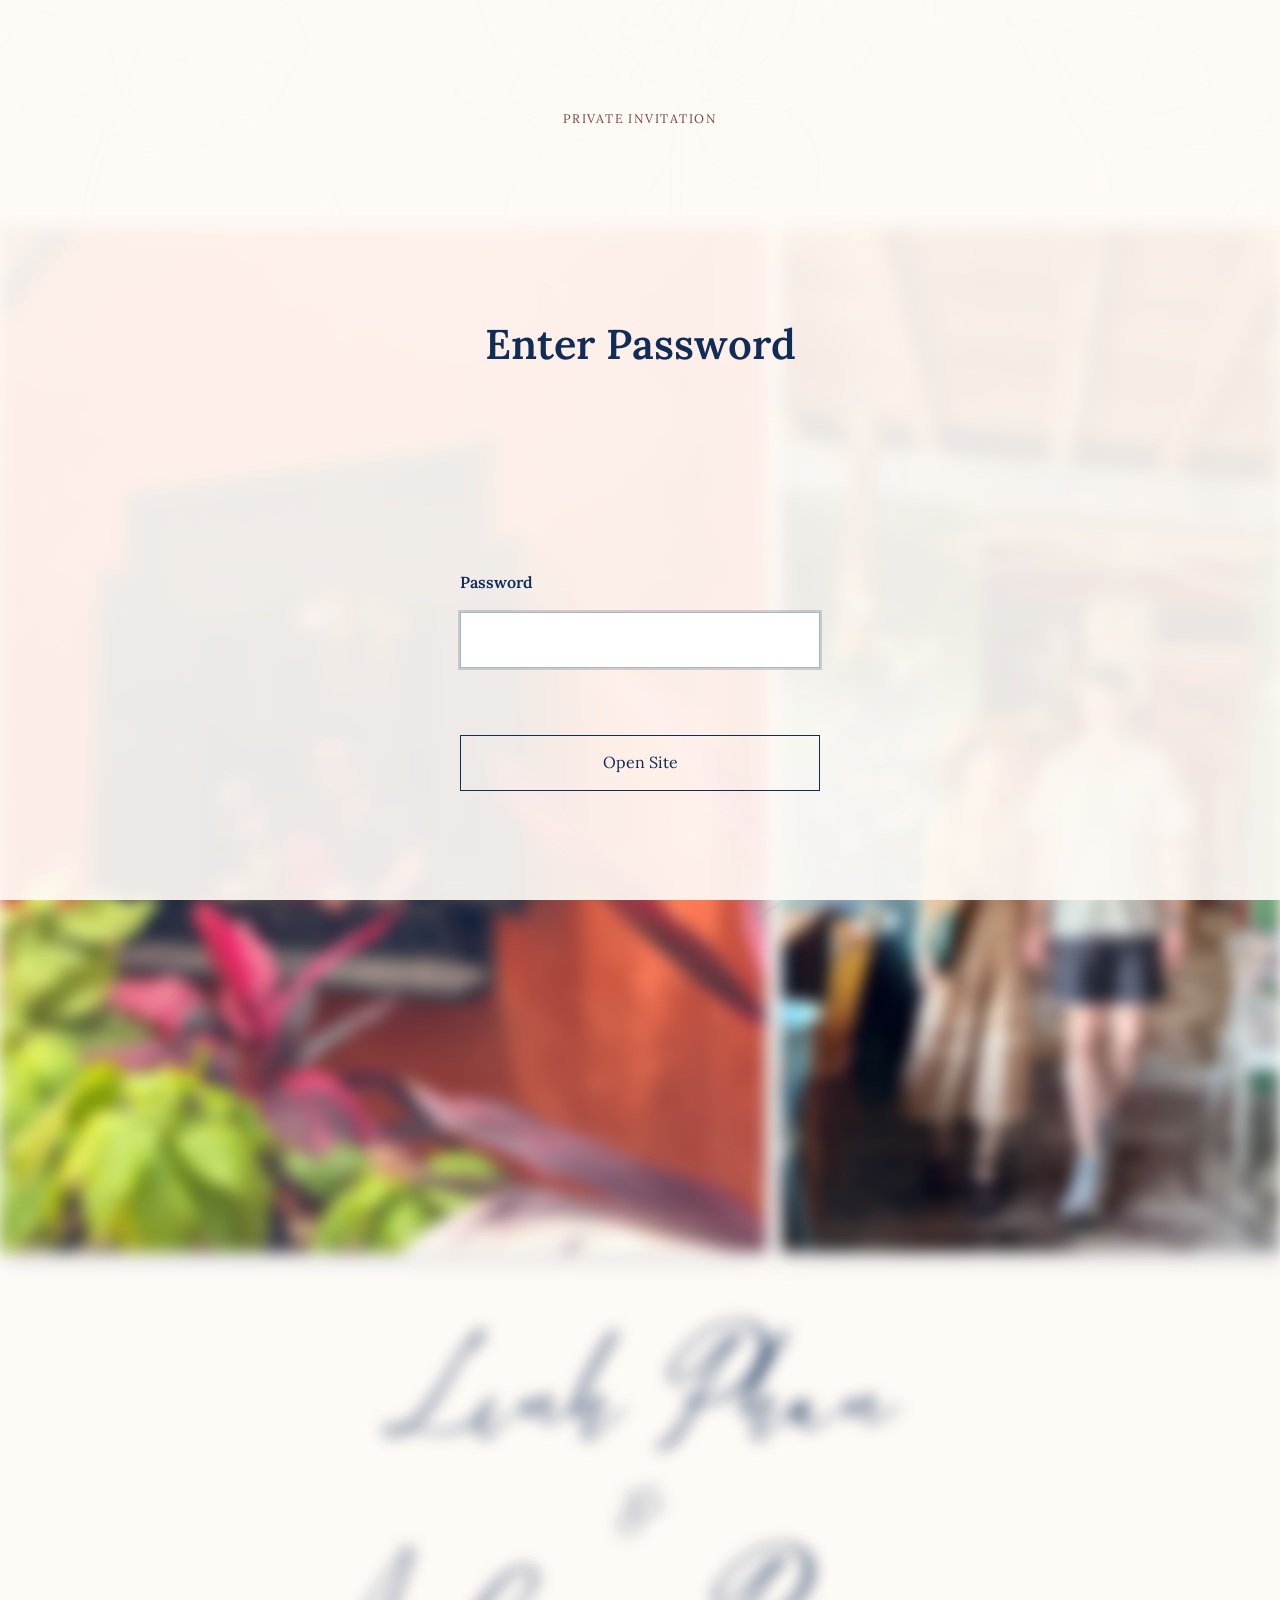
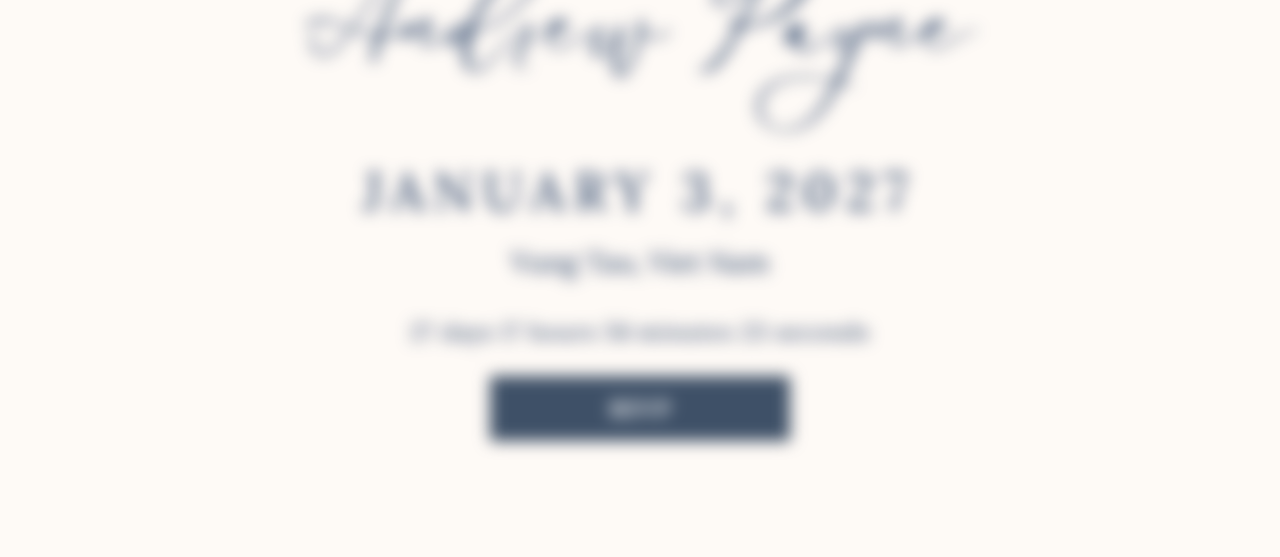
==== commit d2bd8c99: "Update wedding website photos and schedule" ====
--- a/index.html
+++ b/index.html
@@ -86,9 +86,9 @@
                 class="password-gate__input"
                 id="site-password"
                 name="site-password"
-                type="password"
+                type="text"
                 inputmode="text"
-                autocomplete="current-password"
+                autocomplete="off"
                 autocapitalize="off"
                 spellcheck="false"
                 required
--- a/css/style.css
+++ b/css/style.css
@@ -181,7 +181,7 @@
     padding: 28px 0 18px;
     cursor: grab;
     scrollbar-width: none;
-    touch-action: pan-x;
+    touch-action: auto;
     user-select: none;
 }
 
@@ -214,6 +214,7 @@
     object-position: center;
     background: #eee7df;
     box-shadow: 0 12px 28px rgba(16, 44, 87, 0.1);
+    -webkit-user-drag: none;
 }
 
 .home-intro {
@@ -713,7 +714,11 @@
 
 @media (max-width: 768px) {
     body {
-        padding-top: 170px;
+        padding-top: 0;
+    }
+
+    main {
+        padding-inline: clamp(12px, 4vw, 20px);
     }
 
     #site-header {
@@ -730,6 +735,14 @@
 
     .site-brand-item {
         padding-top: 0;
+    }
+
+    .site-brand-item a {
+        font-size: clamp(2.8rem, 14vw, 4.5rem) !important;
+    }
+
+    #navbar a {
+        padding-inline: clamp(7px, 2.5vw, 12px);
     }
 
     #schedule-content {
@@ -774,7 +787,7 @@
     }
 
     .home-photo-reel img {
-        width: min(170vw, 675px);
+        width: min(82vw, 525px);
     }
 
     .home-details {
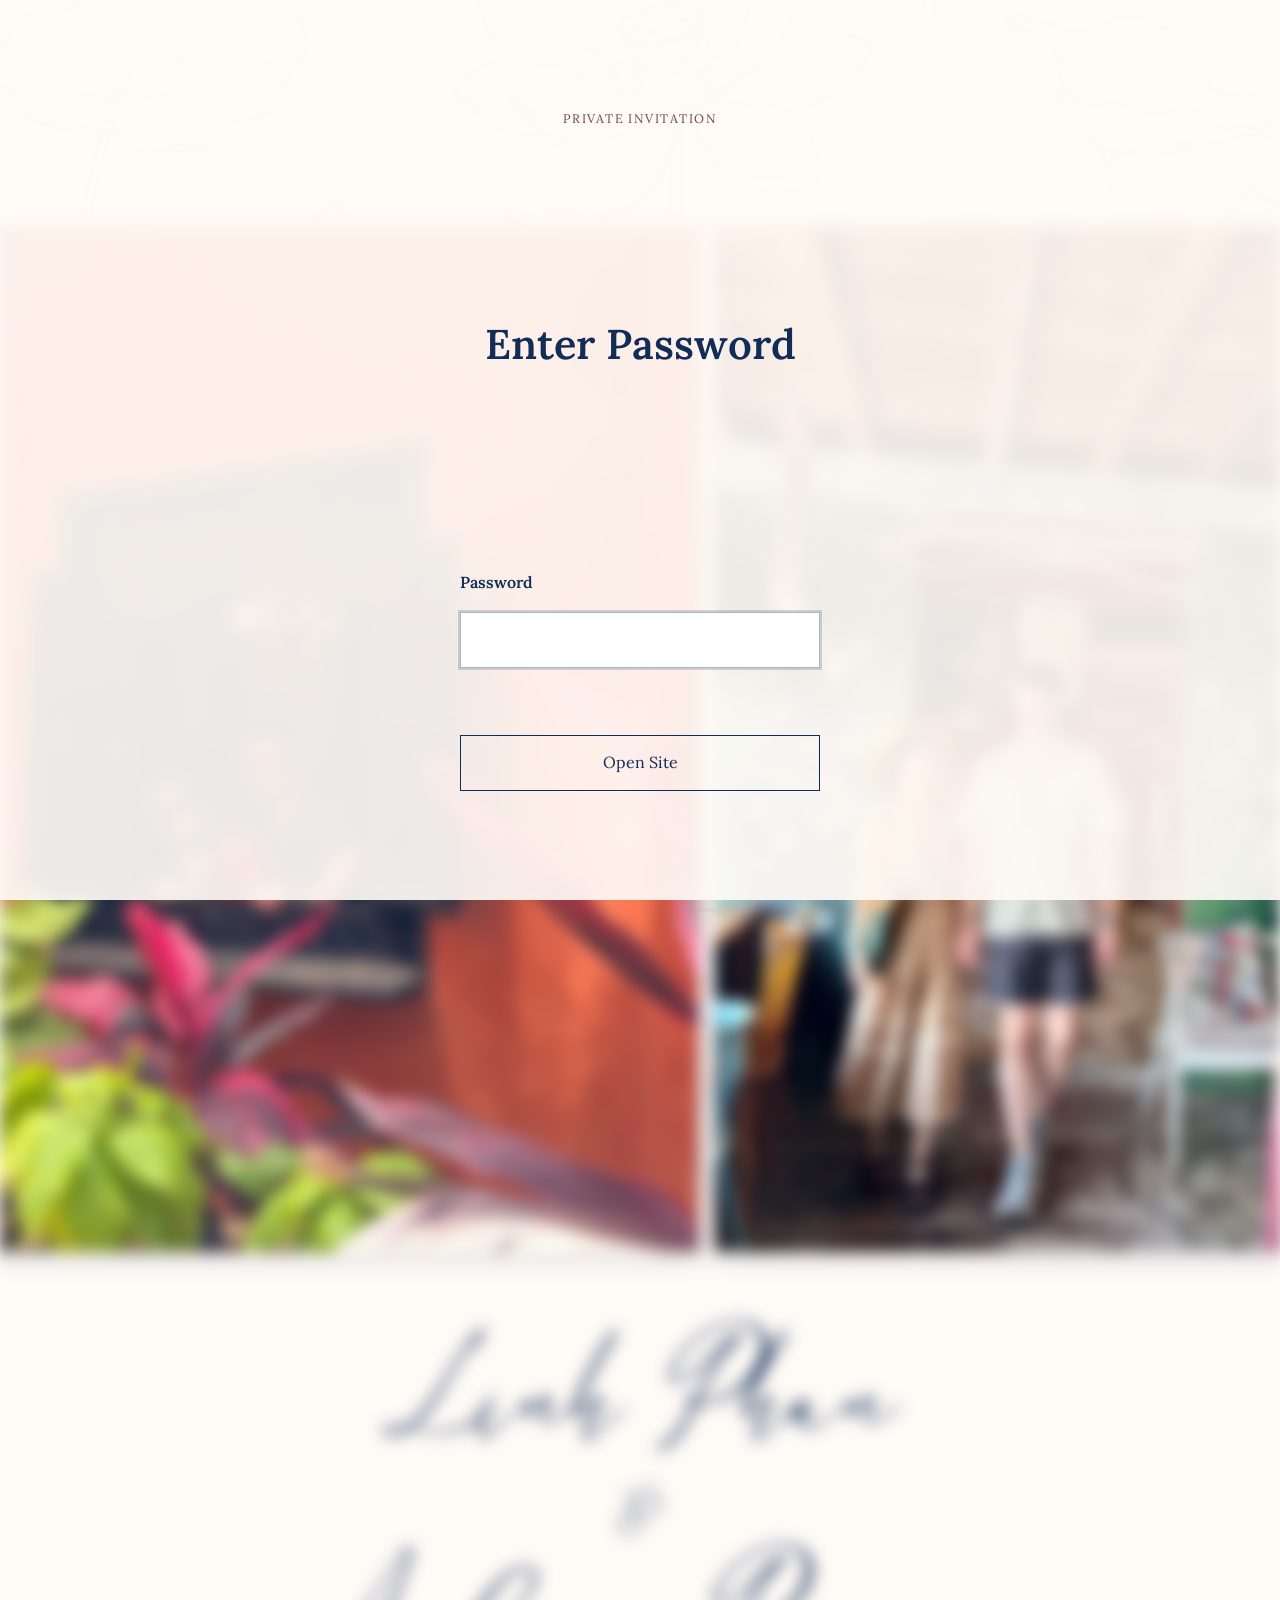
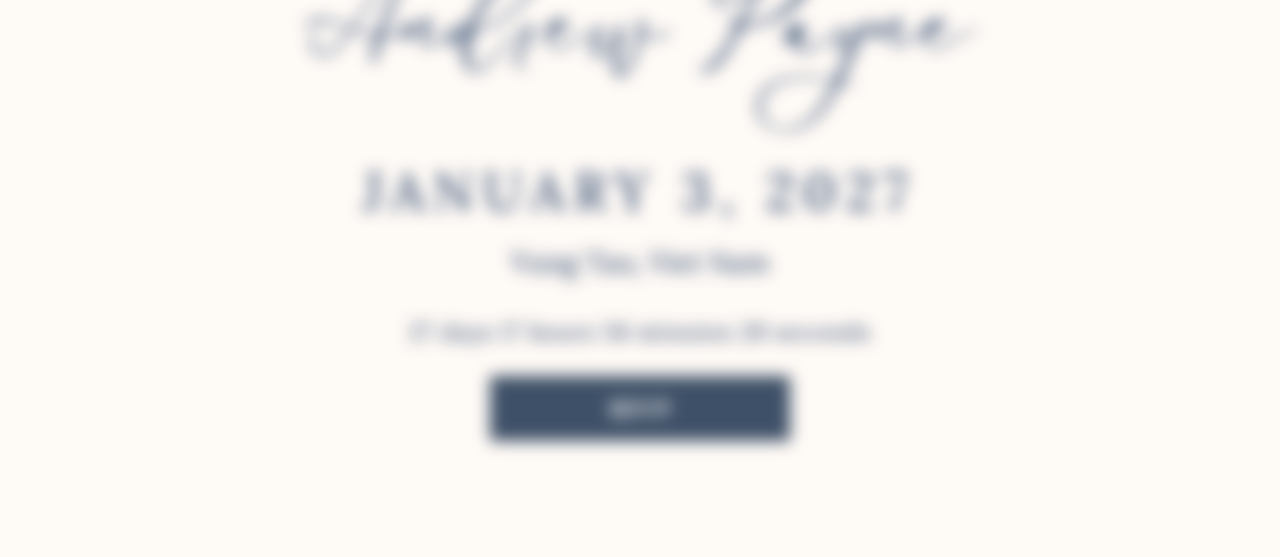
==== commit 62da641c: "Update website" ====
--- a/index.html
+++ b/index.html
@@ -38,11 +38,9 @@
                     <img src="images/homepage/photo-6.jpg" alt="Linh and Andrew together" loading="lazy">
                     <img src="images/homepage/photo-7.jpg" alt="Linh and Andrew together" loading="lazy">
                     <img src="images/homepage/photo-8.jpg" alt="Linh and Andrew together" loading="lazy">
-                    <img src="images/homepage/photo-9.jpg" alt="Linh and Andrew together" loading="lazy">
                     <img src="images/homepage/photo-10.jpg" alt="Linh and Andrew together" loading="lazy">
                     <img src="images/homepage/photo-11.jpg" alt="Linh and Andrew together" loading="lazy">
                     <img src="images/homepage/photo-12.jpg" alt="Linh and Andrew together" loading="lazy">
-                    <img src="images/homepage/photo-13.jpg" alt="Linh and Andrew together" loading="lazy">
                 </div>
                 <div class="home-photo-reel__set" aria-hidden="true">
                     <img src="images/homepage/photo-1.jpg" alt="">
@@ -53,11 +51,9 @@
                     <img src="images/homepage/photo-6.jpg" alt="">
                     <img src="images/homepage/photo-7.jpg" alt="">
                     <img src="images/homepage/photo-8.jpg" alt="">
-                    <img src="images/homepage/photo-9.jpg" alt="">
                     <img src="images/homepage/photo-10.jpg" alt="">
                     <img src="images/homepage/photo-11.jpg" alt="">
                     <img src="images/homepage/photo-12.jpg" alt="">
-                    <img src="images/homepage/photo-13.jpg" alt="">
                 </div>
             </div>
         </section>
--- a/css/style.css
+++ b/css/style.css
@@ -726,6 +726,9 @@
     }
 
     #navbar ul {
+        display: grid;
+        grid-template-columns: repeat(6, auto);
+        justify-content: center;
         gap: 0;
     }
 
@@ -734,6 +737,8 @@
     }
 
     .site-brand-item {
+        grid-column: 1 / -1;
+        width: auto;
         padding-top: 0;
     }
 
@@ -742,7 +747,17 @@
     }
 
     #navbar a {
-        padding-inline: clamp(7px, 2.5vw, 12px);
+        padding: 8px clamp(4px, 1.7vw, 9px) 10px;
+        font-size: clamp(0.78rem, 3.4vw, 1rem);
+        white-space: nowrap;
+    }
+
+    .leaf-decoration {
+        padding: 4px clamp(3px, 1vw, 6px);
+    }
+
+    .leaf-decoration img {
+        height: clamp(34px, 10vw, 44px);
     }
 
     #schedule-content {
